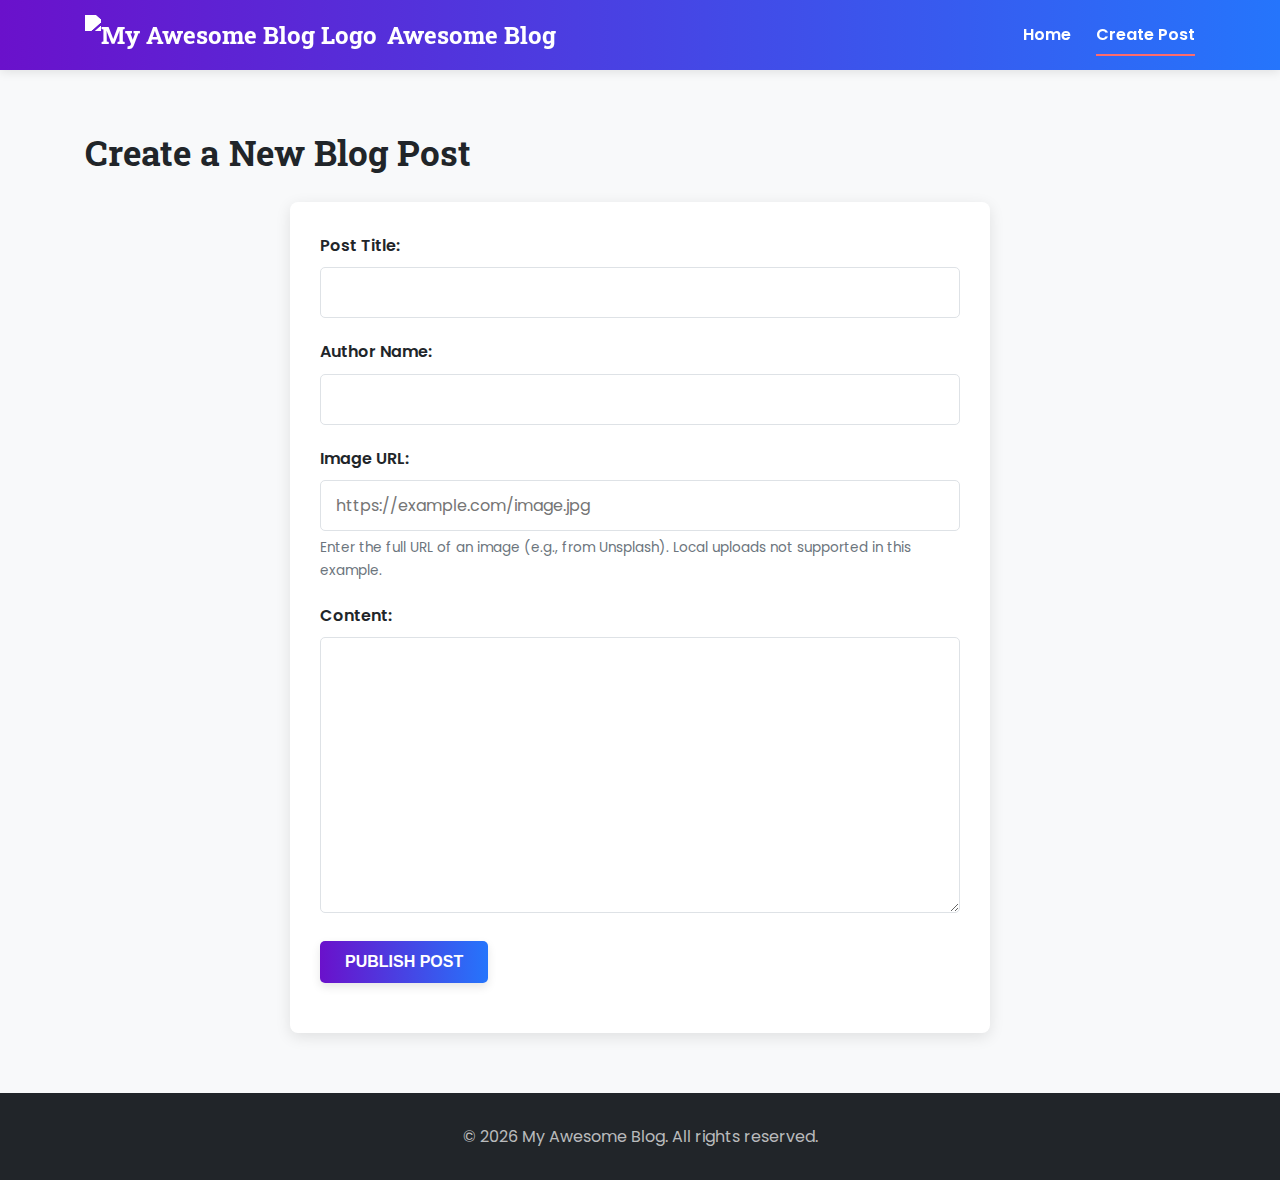
==== create-post.html @ 93c1aa09 "first commit" ====
<!DOCTYPE html>
<html lang="en">

<head>
    <meta charset="UTF-8">
    <meta name="viewport" content="width=device-width, initial-scale=1.0">
    <title>Create New Post - My Awesome Blog</title>
    <link rel="icon" href="assets/favicon.ico" type="image/x-icon">
    <link rel="stylesheet" href="css/styles.css">
    <link rel="stylesheet" href="css/responsive.css">
    <link rel="preconnect" href="https://fonts.googleapis.com">
    <link rel="preconnect" href="https://fonts.gstatic.com" crossorigin>
    <link
        href="https://fonts.googleapis.com/css2?family=Poppins:wght@300;400;600;700&family=Roboto+Slab:wght@400;700&display=swap"
        rel="stylesheet">
</head>

<body>
    <header class="site-header">
        <div class="container header-container">
            <a href="index.html" class="logo-link">
                <img src="assets/logo.png" alt="My Awesome Blog Logo" class="logo-image">
                <span class="logo-text">Awesome Blog</span>
            </a>
            <nav class="main-nav">
                <ul>
                    <li><a href="index.html">Home</a></li>
                    <li><a href="create-post.html" class="active">Create Post</a></li>
                </ul>
            </nav>
            <button class="menu-toggle" aria-label="Toggle navigation" aria-expanded="false">
                <span></span>
                <span></span>
                <span></span>
            </button>
        </div>
    </header>

    <main class="site-main">
        <section class="create-post-section section-padding">
            <div class="container">
                <h2>Create a New Blog Post</h2>
                <form id="create-post-form" class="styled-form">
                    <div class="form-group">
                        <label for="post-title">Post Title:</label>
                        <input type="text" id="post-title" name="post-title" required>
                    </div>
                    <div class="form-group">
                        <label for="post-author">Author Name:</label>
                        <input type="text" id="post-author" name="post-author" required>
                    </div>
                    <div class="form-group">
                        <label for="post-image">Image URL:</label>
                        <input type="url" id="post-image" name="post-image" placeholder="https://example.com/image.jpg">
                        <small>Enter the full URL of an image (e.g., from Unsplash). Local uploads not supported in this
                            example.</small>
                    </div>
                    <div class="form-group">
                        <label for="post-content">Content:</label>
                        <textarea id="post-content" name="post-content" rows="10" required></textarea>
                    </div>
                    <div class="form-group">
                        <button type="submit" class="btn btn-primary">Publish Post</button>
                    </div>
                    <p id="success-message" class="success-message" style="display: none;">Post created successfully!
                        Redirecting...</p>
                </form>
            </div>
        </section>
    </main>

    <footer class="site-footer">
        <div class="container">
            <p>&copy; <span id="current-year"></span> My Awesome Blog. All rights reserved.</p>
        </div>
    </footer>

    <script src="data/posts.js"></script>
    <script src="js/posts.js"></script>
    <script src="js/script.js"></script>
    <script>
        document.getElementById('current-year').textContent = new Date().getFullYear();

        document.addEventListener('DOMContentLoaded', () => {
            setupCreatePostForm();
        });
    </script>
</body>

</html>
---- css/styles.css ----
:root {
  --primary-color: #6a11cb;
  --secondary-color: #2575fc;
  --accent-color: #ff6b6b;
  --background-color: #f8f9fa;
  --text-color: #343a40;
  --heading-color: #212529;
  --white-color: #ffffff;
  --border-color: #dee2e6;
  --shadow-color: rgba(0, 0, 0, 0.1);
  --font-primary: "Poppins", sans-serif;
  --font-secondary: "Roboto Slab", serif;
  --header-height: 70px;
  --border-radius: 8px;
  --container-max-width: 1140px;
  --section-padding: 60px 0;
}

*,
*::before,
*::after {
  box-sizing: border-box;
  margin: 0;
  padding: 0;
}

body {
  font-family: var(--font-primary);
  color: var(--text-color);
  background-color: var(--background-color);
  line-height: 1.7;
  font-size: 16px;
  display: flex;
  flex-direction: column;
  min-height: 100vh;
}

main {
  flex-grow: 1;
}

h1,
h2,
h3,
h4,
h5,
h6 {
  font-family: var(--font-secondary);
  color: var(--heading-color);
  margin-bottom: 0.75em;
  line-height: 1.3;
  font-weight: 700;
}

h1 {
  font-size: 2.8rem;
}
h2 {
  font-size: 2.2rem;
}
h3 {
  font-size: 1.8rem;
}

p {
  margin-bottom: 1rem;
}

a {
  color: var(--primary-color);
  text-decoration: none;
  transition: color 0.3s ease, opacity 0.3s ease;
}

a:hover,
a:focus {
  color: var(--secondary-color);
  opacity: 0.8;
}

img {
  max-width: 100%;
  height: auto;
  display: block;
}

ul {
  list-style: none;
}

.container {
  max-width: var(--container-max-width);
  margin-left: auto;
  margin-right: auto;
  padding-left: 15px;
  padding-right: 15px;
}

.section-padding {
  padding: var(--section-padding);
}

.site-header {
  background: linear-gradient(
    90deg,
    var(--primary-color),
    var(--secondary-color)
  );
  color: var(--white-color);
  padding: 0 15px;
  position: sticky;
  top: 0;
  z-index: 1000;
  box-shadow: 0 2px 10px var(--shadow-color);
  height: var(--header-height);
}

.header-container {
  display: flex;
  justify-content: space-between;
  align-items: center;
  height: 100%;
}

.logo-link {
  display: flex;
  align-items: center;
  color: var(--white-color);
  font-weight: 700;
  font-size: 1.5rem;
  font-family: var(--font-secondary);
}
.logo-link:hover,
.logo-link:focus {
  color: var(--white-color);
  opacity: 0.9;
}

.logo-image {
  height: 40px;
  margin-right: 10px;
  filter: brightness(0) invert(1);
}

.main-nav ul {
  display: flex;
  gap: 25px;
}

.main-nav a {
  color: var(--white-color);
  font-weight: 600;
  padding: 10px 0;
  position: relative;
  transition: color 0.3s ease;
}

.main-nav a::after {
  content: "";
  position: absolute;
  bottom: 0;
  left: 0;
  width: 0;
  height: 2px;
  background-color: var(--accent-color);
  transition: width 0.3s ease;
}

.main-nav a:hover::after,
.main-nav a.active::after {
  width: 100%;
}

.main-nav a.active,
.main-nav a:hover,
.main-nav a:focus {
  color: var(--white-color);
  opacity: 1;
}

.menu-toggle {
  display: none;
  background: none;
  border: none;
  cursor: pointer;
  padding: 10px;
}
.menu-toggle span {
  display: block;
  width: 25px;
  height: 3px;
  background-color: var(--white-color);
  margin: 5px 0;
  transition: all 0.3s ease-in-out;
}

.hero {
  background: linear-gradient(rgba(0, 0, 0, 0.5), rgba(0, 0, 0, 0.5)),
    url("assets/LogoBlog.jpeg") no-repeat center center/cover;
  color: var(--white-color);
  padding: 100px 0;
  text-align: center;
}

.hero h1 {
  color: var(--white-color);
  font-size: 3.5rem;
  margin-bottom: 0.5em;
  text-shadow: 2px 2px 4px rgba(0, 0, 0, 0.5);
}
.hero p {
  font-size: 1.2rem;
  opacity: 0.9;
}

.post-list {
  display: grid;
  grid-template-columns: repeat(auto-fit, minmax(300px, 1fr));
  gap: 30px;
}

.post-card {
  background-color: var(--white-color);
  border-radius: var(--border-radius);
  overflow: hidden;
  box-shadow: 0 4px 15px var(--shadow-color);
  transition: transform 0.3s ease, box-shadow 0.3s ease;
  display: flex;
  flex-direction: column;
}

.post-card:hover {
  transform: translateY(-5px);
  box-shadow: 0 8px 25px rgba(0, 0, 0, 0.15);
}

.post-card-image img {
  width: 100%;
  height: 200px;
  object-fit: cover;
}

.post-card-content {
  padding: 25px;
  flex-grow: 1;
  display: flex;
  flex-direction: column;
}

.post-card-title {
  font-size: 1.4rem;
  margin-bottom: 10px;
  color: var(--heading-color);
}
.post-card-title a {
  color: inherit;
}
.post-card-title a:hover {
  color: var(--primary-color);
}

.post-meta {
  font-size: 0.85rem;
  color: #6c757d;
  margin-bottom: 15px;
}
.post-meta span {
  margin-right: 15px;
}
.post-meta i {
  margin-right: 5px;
}

.post-excerpt {
  margin-bottom: 20px;
  flex-grow: 1;
}

.read-more-btn {
  display: inline-block;
  background: linear-gradient(
    90deg,
    var(--primary-color),
    var(--secondary-color)
  );
  color: var(--white-color);
  padding: 10px 20px;
  border-radius: 5px;
  font-weight: 600;
  text-transform: uppercase;
  font-size: 0.9rem;
  align-self: flex-start;
  transition: background 0.3s ease, transform 0.2s ease;
}
.read-more-btn:hover {
  background: linear-gradient(
    90deg,
    var(--secondary-color),
    var(--primary-color)
  );
  color: var(--white-color);
  transform: scale(1.05);
}

.single-post .post-image {
  width: 100%;
  max-height: 450px;
  object-fit: cover;
  border-radius: var(--border-radius);
  margin-bottom: 30px;
  box-shadow: 0 4px 15px var(--shadow-color);
}

.single-post h1.post-title {
  font-size: 2.8rem;
  margin-bottom: 15px;
  color: var(--heading-color);
  text-align: center;
}

.single-post .post-meta {
  text-align: center;
  margin-bottom: 30px;
  font-size: 0.95rem;
}

.single-post .post-content {
  font-size: 1.1rem;
  line-height: 1.8;
}

.single-post .post-content p {
  margin-bottom: 1.5em;
}

.single-post .post-content img {
  max-width: 80%;
  margin: 20px auto;
  border-radius: 5px;
  box-shadow: 0 2px 8px var(--shadow-color);
}

.comments-section {
  background-color: #e9ecef;
}

.comments-section h2,
.comments-section h3 {
  text-align: center;
  margin-bottom: 30px;
}
.comments-section h3 {
  margin-top: 40px;
}

#comments-list {
  margin-bottom: 40px;
}

.comment {
  background-color: var(--white-color);
  padding: 20px;
  border-radius: var(--border-radius);
  margin-bottom: 20px;
  border-left: 5px solid var(--primary-color);
  box-shadow: 0 2px 5px var(--shadow-color);
}

.comment-author {
  font-weight: 700;
  color: var(--heading-color);
  margin-bottom: 5px;
}

.comment-date {
  font-size: 0.8rem;
  color: #6c757d;
  margin-bottom: 10px;
  display: block;
}

.comment-message {
  line-height: 1.6;
}

.no-comments {
  text-align: center;
  font-style: italic;
  color: #6c757d;
}

.styled-form {
  background-color: var(--white-color);
  padding: 30px;
  border-radius: var(--border-radius);
  box-shadow: 0 4px 15px var(--shadow-color);
  max-width: 700px;
  margin: 0 auto;
}

.form-group {
  margin-bottom: 20px;
}

.form-group label {
  display: block;
  margin-bottom: 8px;
  font-weight: 600;
  color: var(--heading-color);
}

.form-group input[type="text"],
.form-group input[type="url"],
.form-group input[type="email"],
.form-group textarea {
  width: 100%;
  padding: 12px 15px;
  border: 1px solid var(--border-color);
  border-radius: 5px;
  font-family: var(--font-primary);
  font-size: 1rem;
  transition: border-color 0.3s ease, box-shadow 0.3s ease;
}

.form-group input:focus,
.form-group textarea:focus {
  outline: none;
  border-color: var(--primary-color);
  box-shadow: 0 0 0 3px rgba(106, 17, 203, 0.2);
}

.form-group textarea {
  resize: vertical;
  min-height: 120px;
}

.form-group small {
  display: block;
  margin-top: 5px;
  font-size: 0.85rem;
  color: #6c757d;
}

.btn {
  display: inline-block;
  padding: 12px 25px;
  border: none;
  border-radius: 5px;
  font-weight: 600;
  font-size: 1rem;
  cursor: pointer;
  text-transform: uppercase;
  transition: all 0.3s ease;
  text-align: center;
}

.btn-primary {
  background: linear-gradient(
    90deg,
    var(--primary-color),
    var(--secondary-color)
  );
  color: var(--white-color);
  box-shadow: 0 4px 10px rgba(0, 0, 0, 0.1);
}

.btn-primary:hover,
.btn-primary:focus {
  background: linear-gradient(
    90deg,
    var(--secondary-color),
    var(--primary-color)
  );
  color: var(--white-color);
  transform: translateY(-2px);
  box-shadow: 0 6px 15px rgba(0, 0, 0, 0.15);
}

.site-footer {
  background-color: var(--heading-color);
  color: rgba(255, 255, 255, 0.7);
  padding: 30px 0;
  text-align: center;
  margin-top: auto;
}
.site-footer p {
  margin-bottom: 0;
}
.site-footer a {
  color: rgba(255, 255, 255, 0.9);
}
.site-footer a:hover {
  color: var(--white-color);
}

.loading-message,
.error-message,
.success-message {
  text-align: center;
  padding: 20px;
  margin: 20px 0;
  border-radius: var(--border-radius);
}
.loading-message {
  color: #6c757d;
}
.error-message {
  background-color: #f8d7da;
  color: #721c24;
  border: 1px solid #f5c6cb;
}
.success-message {
  background-color: #d4edda;
  color: #155724;
  border: 1px solid #c3e6cb;
  font-weight: bold;
}
---- css/responsive.css ----
@media (max-width: 991.98px) {
  :root {
    --header-height: 60px;
    --section-padding: 50px 0;
  }

  h1 {
    font-size: 2.5rem;
  }
  h2 {
    font-size: 2rem;
  }
  .single-post h1.post-title {
    font-size: 2.4rem;
  }

  .hero h1 {
    font-size: 3rem;
  }

  .container {
    max-width: 960px;
  }

  .main-nav {
    position: absolute;
    top: var(--header-height);
    left: 0;
    width: 100%;
    background: linear-gradient(
      180deg,
      var(--primary-color),
      var(--secondary-color)
    );
    flex-direction: column;
    align-items: center;
    padding: 20px 0;
    max-height: 0;
    overflow: hidden;
    transition: max-height 0.5s ease-out, padding 0.5s ease-out;
    box-shadow: 0 5px 10px rgba(0, 0, 0, 0.1);
  }

  .main-nav.active {
    max-height: 300px;
    padding: 20px 0;
  }

  .main-nav ul {
    flex-direction: column;
    text-align: center;
    gap: 15px;
    width: 100%;
  }
  .main-nav li {
    width: 100%;
  }

  .main-nav a {
    display: block;
    padding: 10px 0;
    width: 100%;
  }
  .main-nav a::after {
    left: 50%;
    transform: translateX(-50%);
    width: 0;
    bottom: 5px;
  }
  .main-nav a:hover::after,
  .main-nav a.active::after {
    width: 50%;
  }

  .menu-toggle {
    display: block;
  }
  .menu-toggle.active span:nth-child(1) {
    transform: rotate(45deg) translate(5px, 5px);
  }
  .menu-toggle.active span:nth-child(2) {
    opacity: 0;
  }
  .menu-toggle.active span:nth-child(3) {
    transform: rotate(-45deg) translate(7px, -6px);
  }

  .post-list {
    grid-template-columns: repeat(auto-fit, minmax(280px, 1fr));
    gap: 20px;
  }
}

@media (max-width: 767.98px) {
  :root {
    --section-padding: 40px 0;
  }

  h1 {
    font-size: 2.2rem;
  }
  h2 {
    font-size: 1.8rem;
  }
  .single-post h1.post-title {
    font-size: 2rem;
  }

  body {
    font-size: 15px;
  }

  .hero {
    padding: 80px 0;
  }
  .hero h1 {
    font-size: 2.5rem;
  }
  .hero p {
    font-size: 1.1rem;
  }

  .post-list {
    grid-template-columns: 1fr;
    gap: 25px;
  }

  .single-post .post-content {
    font-size: 1rem;
  }
  .single-post .post-content img {
    max-width: 100%;
  }

  .styled-form {
    padding: 20px;
  }
}

@media (max-width: 575.98px) {
  :root {
    --header-height: 55px;
  }
  .main-nav {
    top: 55px;
  }

  h1 {
    font-size: 2rem;
  }
  h2 {
    font-size: 1.6rem;
  }
  .single-post h1.post-title {
    font-size: 1.8rem;
  }

  .logo-text {
    font-size: 1.3rem;
  }
  .logo-image {
    height: 30px;
  }

  .hero {
    padding: 60px 0;
  }
  .hero h1 {
    font-size: 2rem;
  }

  .container {
    padding-left: 10px;
    padding-right: 10px;
  }

  .post-card-content {
    padding: 20px;
  }

  .btn {
    padding: 10px 20px;
    font-size: 0.9rem;
  }

  .comment {
    padding: 15px;
  }

  .site-footer {
    font-size: 0.9rem;
  }
}
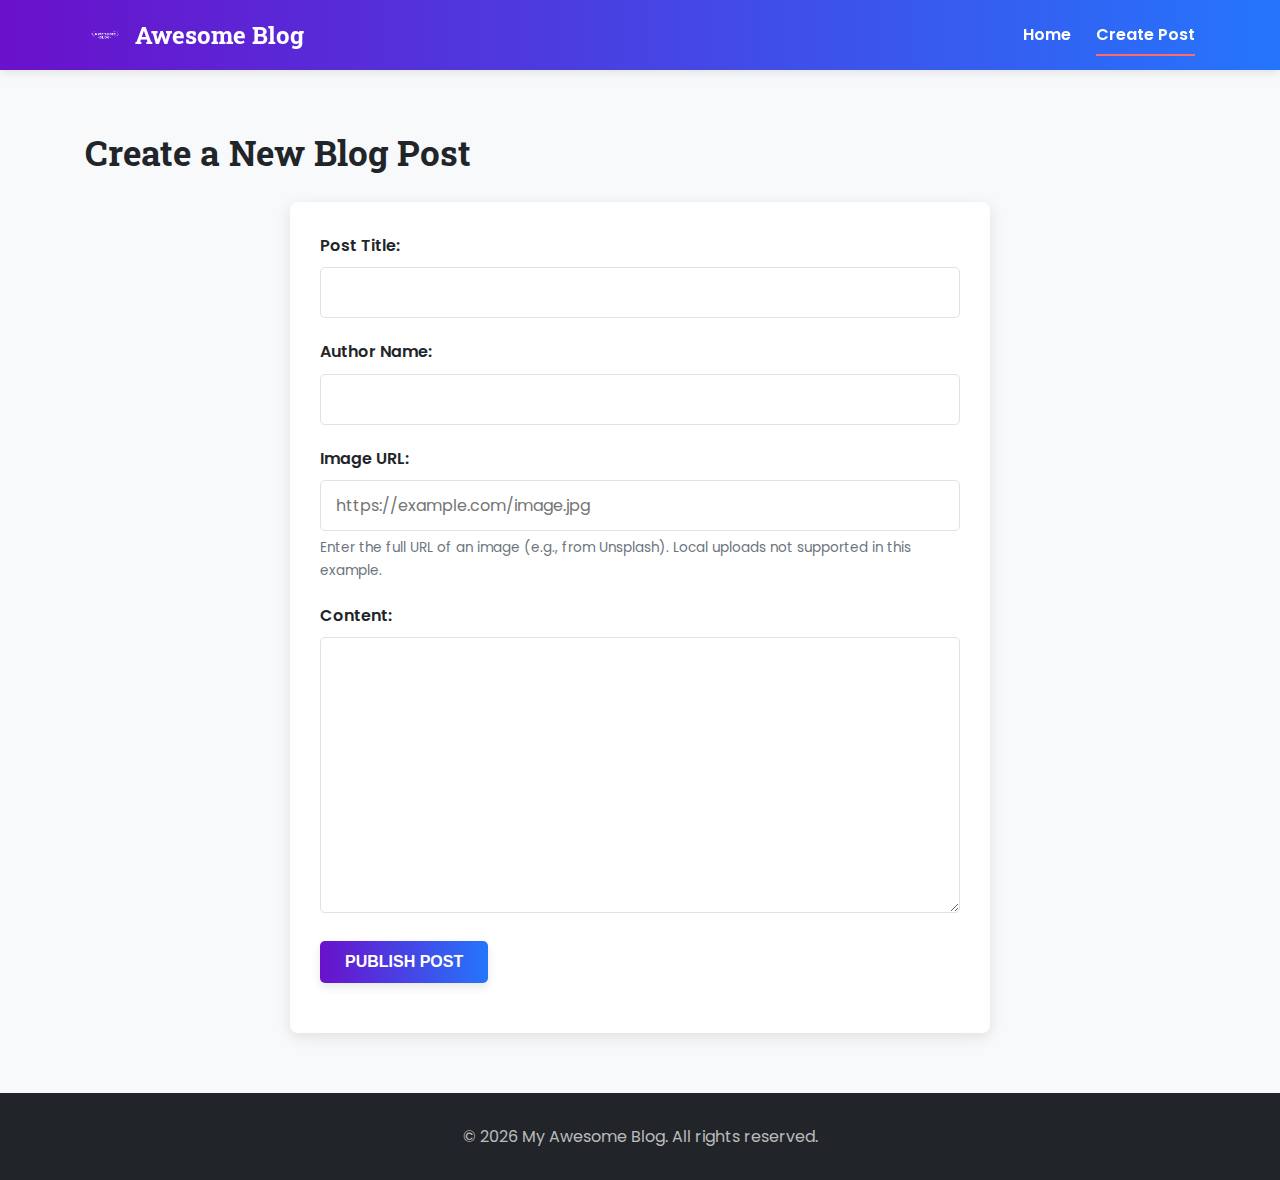
==== commit 6eef0304: "Update favicon and logo image in create-post.html and post.html" ====
--- a/create-post.html
+++ b/create-post.html
@@ -5,7 +5,7 @@
     <meta charset="UTF-8">
     <meta name="viewport" content="width=device-width, initial-scale=1.0">
     <title>Create New Post - My Awesome Blog</title>
-    <link rel="icon" href="assets/favicon.ico" type="image/x-icon">
+    <link rel="icon" href="https://icon-library.com/images/blogging-icon/blogging-icon-27.jpg" type="image/x-icon">
     <link rel="stylesheet" href="css/styles.css">
     <link rel="stylesheet" href="css/responsive.css">
     <link rel="preconnect" href="https://fonts.googleapis.com">
@@ -19,7 +19,7 @@
     <header class="site-header">
         <div class="container header-container">
             <a href="index.html" class="logo-link">
-                <img src="assets/logo.png" alt="My Awesome Blog Logo" class="logo-image">
+                <img src="./assets/LogoBlog.png" alt="My Awesome Blog Logo" class="logo-image" height="100">
                 <span class="logo-text">Awesome Blog</span>
             </a>
             <nav class="main-nav">
